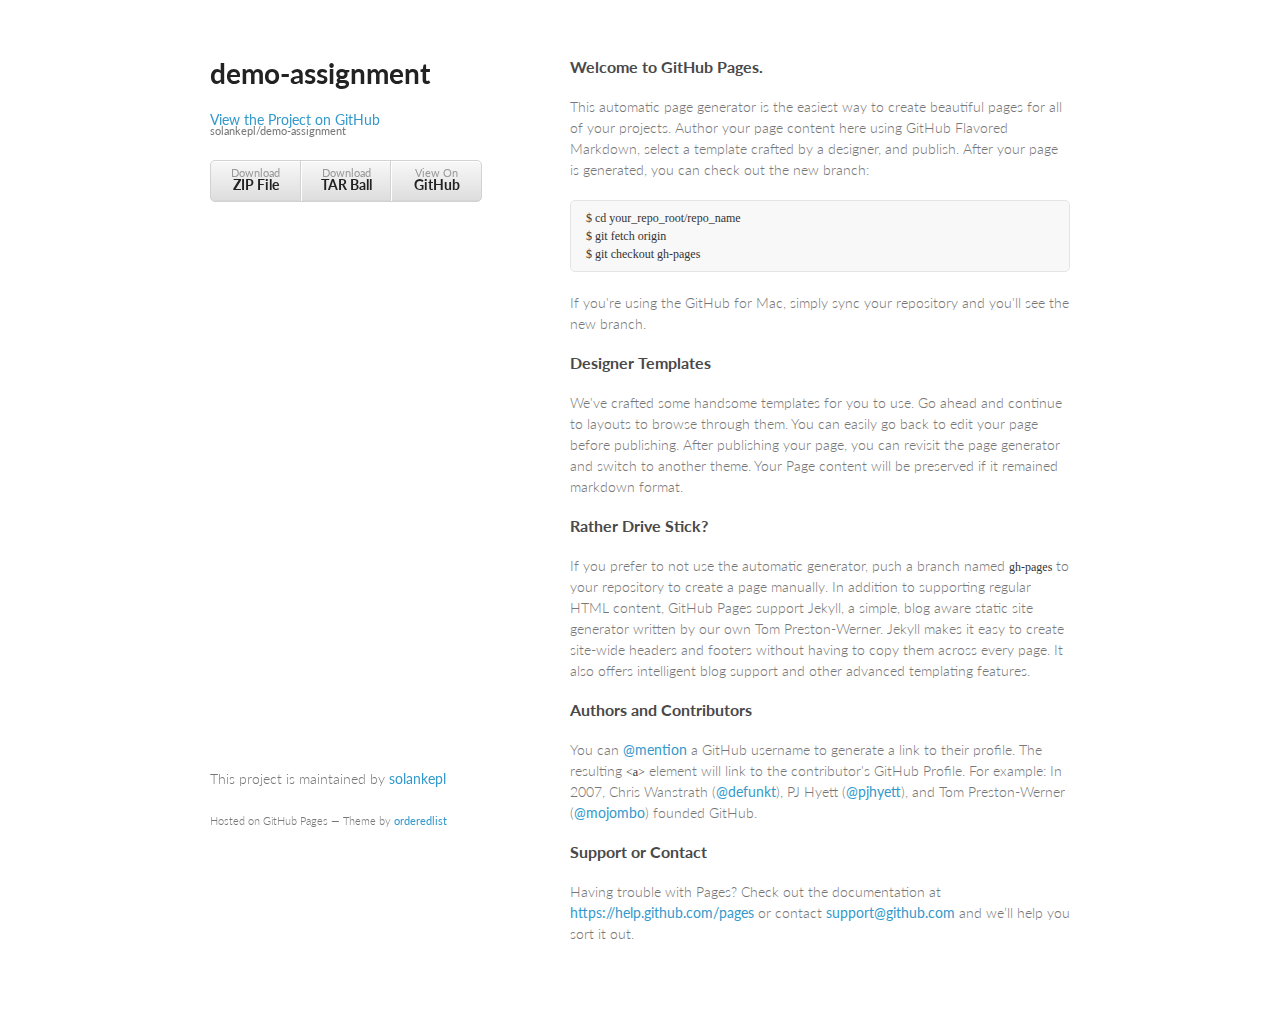
==== index.html @ a4de64b5 "Create gh-pages branch via GitHub" ====
<!doctype html>
<html>
  <head>
    <meta charset="utf-8">
    <meta http-equiv="X-UA-Compatible" content="chrome=1">
    <title>demo-assignment by solankepl</title>

    <link rel="stylesheet" href="stylesheets/styles.css">
    <link rel="stylesheet" href="stylesheets/pygment_trac.css">
    <meta name="viewport" content="width=device-width, initial-scale=1, user-scalable=no">
    <!--[if lt IE 9]>
    <script src="//html5shiv.googlecode.com/svn/trunk/html5.js"></script>
    <![endif]-->
  </head>
  <body>
    <div class="wrapper">
      <header>
        <h1>demo-assignment</h1>
        <p></p>

        <p class="view"><a href="https://github.com/solankepl/demo-assignment">View the Project on GitHub <small>solankepl/demo-assignment</small></a></p>


        <ul>
          <li><a href="https://github.com/solankepl/demo-assignment/zipball/master">Download <strong>ZIP File</strong></a></li>
          <li><a href="https://github.com/solankepl/demo-assignment/tarball/master">Download <strong>TAR Ball</strong></a></li>
          <li><a href="https://github.com/solankepl/demo-assignment">View On <strong>GitHub</strong></a></li>
        </ul>
      </header>
      <section>
        <h3>
<a id="welcome-to-github-pages" class="anchor" href="#welcome-to-github-pages" aria-hidden="true"><span class="octicon octicon-link"></span></a>Welcome to GitHub Pages.</h3>

<p>This automatic page generator is the easiest way to create beautiful pages for all of your projects. Author your page content here using GitHub Flavored Markdown, select a template crafted by a designer, and publish. After your page is generated, you can check out the new branch:</p>

<pre><code>$ cd your_repo_root/repo_name
$ git fetch origin
$ git checkout gh-pages
</code></pre>

<p>If you're using the GitHub for Mac, simply sync your repository and you'll see the new branch.</p>

<h3>
<a id="designer-templates" class="anchor" href="#designer-templates" aria-hidden="true"><span class="octicon octicon-link"></span></a>Designer Templates</h3>

<p>We've crafted some handsome templates for you to use. Go ahead and continue to layouts to browse through them. You can easily go back to edit your page before publishing. After publishing your page, you can revisit the page generator and switch to another theme. Your Page content will be preserved if it remained markdown format.</p>

<h3>
<a id="rather-drive-stick" class="anchor" href="#rather-drive-stick" aria-hidden="true"><span class="octicon octicon-link"></span></a>Rather Drive Stick?</h3>

<p>If you prefer to not use the automatic generator, push a branch named <code>gh-pages</code> to your repository to create a page manually. In addition to supporting regular HTML content, GitHub Pages support Jekyll, a simple, blog aware static site generator written by our own Tom Preston-Werner. Jekyll makes it easy to create site-wide headers and footers without having to copy them across every page. It also offers intelligent blog support and other advanced templating features.</p>

<h3>
<a id="authors-and-contributors" class="anchor" href="#authors-and-contributors" aria-hidden="true"><span class="octicon octicon-link"></span></a>Authors and Contributors</h3>

<p>You can <a href="https://github.com/blog/821" class="user-mention">@mention</a> a GitHub username to generate a link to their profile. The resulting <code>&lt;a&gt;</code> element will link to the contributor's GitHub Profile. For example: In 2007, Chris Wanstrath (<a href="https://github.com/defunkt" class="user-mention">@defunkt</a>), PJ Hyett (<a href="https://github.com/pjhyett" class="user-mention">@pjhyett</a>), and Tom Preston-Werner (<a href="https://github.com/mojombo" class="user-mention">@mojombo</a>) founded GitHub.</p>

<h3>
<a id="support-or-contact" class="anchor" href="#support-or-contact" aria-hidden="true"><span class="octicon octicon-link"></span></a>Support or Contact</h3>

<p>Having trouble with Pages? Check out the documentation at <a href="https://help.github.com/pages">https://help.github.com/pages</a> or contact <a href="mailto:support@github.com">support@github.com</a> and we’ll help you sort it out.</p>
      </section>
      <footer>
        <p>This project is maintained by <a href="https://github.com/solankepl">solankepl</a></p>
        <p><small>Hosted on GitHub Pages &mdash; Theme by <a href="https://github.com/orderedlist">orderedlist</a></small></p>
      </footer>
    </div>
    <script src="javascripts/scale.fix.js"></script>
    
  </body>
</html>
---- stylesheets/styles.css ----
@import url(https://fonts.googleapis.com/css?family=Lato:300italic,700italic,300,700);

body {
  padding:50px;
  font:14px/1.5 Lato, "Helvetica Neue", Helvetica, Arial, sans-serif;
  color:#777;
  font-weight:300;
}

h1, h2, h3, h4, h5, h6 {
  color:#222;
  margin:0 0 20px;
}

p, ul, ol, table, pre, dl {
  margin:0 0 20px;
}

h1, h2, h3 {
  line-height:1.1;
}

h1 {
  font-size:28px;
}

h2 {
  color:#393939;
}

h3, h4, h5, h6 {
  color:#494949;
}

a {
  color:#39c;
  font-weight:400;
  text-decoration:none;
}

a small {
  font-size:11px;
  color:#777;
  margin-top:-0.6em;
  display:block;
}

.wrapper {
  width:860px;
  margin:0 auto;
}

blockquote {
  border-left:1px solid #e5e5e5;
  margin:0;
  padding:0 0 0 20px;
  font-style:italic;
}

code, pre {
  font-family:Monaco, Bitstream Vera Sans Mono, Lucida Console, Terminal;
  color:#333;
  font-size:12px;
}

pre {
  padding:8px 15px;
  background: #f8f8f8;  
  border-radius:5px;
  border:1px solid #e5e5e5;
  overflow-x: auto;
}

table {
  width:100%;
  border-collapse:collapse;
}

th, td {
  text-align:left;
  padding:5px 10px;
  border-bottom:1px solid #e5e5e5;
}

dt {
  color:#444;
  font-weight:700;
}

th {
  color:#444;
}

img {
  max-width:100%;
}

header {
  width:270px;
  float:left;
  position:fixed;
}

header ul {
  list-style:none;
  height:40px;
  
  padding:0;
  
  background: #eee;
  background: -moz-linear-gradient(top, #f8f8f8 0%, #dddddd 100%);
  background: -webkit-gradient(linear, left top, left bottom, color-stop(0%,#f8f8f8), color-stop(100%,#dddddd));
  background: -webkit-linear-gradient(top, #f8f8f8 0%,#dddddd 100%);
  background: -o-linear-gradient(top, #f8f8f8 0%,#dddddd 100%);
  background: -ms-linear-gradient(top, #f8f8f8 0%,#dddddd 100%);
  background: linear-gradient(top, #f8f8f8 0%,#dddddd 100%);
  
  border-radius:5px;
  border:1px solid #d2d2d2;
  box-shadow:inset #fff 0 1px 0, inset rgba(0,0,0,0.03) 0 -1px 0;
  width:270px;
}

header li {
  width:89px;
  float:left;
  border-right:1px solid #d2d2d2;
  height:40px;
}

header ul a {
  line-height:1;
  font-size:11px;
  color:#999;
  display:block;
  text-align:center;
  padding-top:6px;
  height:40px;
}

strong {
  color:#222;
  font-weight:700;
}

header ul li + li {
  width:88px;
  border-left:1px solid #fff;
}

header ul li + li + li {
  border-right:none;
  width:89px;
}

header ul a strong {
  font-size:14px;
  display:block;
  color:#222;
}

section {
  width:500px;
  float:right;
  padding-bottom:50px;
}

small {
  font-size:11px;
}

hr {
  border:0;
  background:#e5e5e5;
  height:1px;
  margin:0 0 20px;
}

footer {
  width:270px;
  float:left;
  position:fixed;
  bottom:50px;
}

@media print, screen and (max-width: 960px) {
  
  div.wrapper {
    width:auto;
    margin:0;
  }
  
  header, section, footer {
    float:none;
    position:static;
    width:auto;
  }
  
  header {
    padding-right:320px;
  }
  
  section {
    border:1px solid #e5e5e5;
    border-width:1px 0;
    padding:20px 0;
    margin:0 0 20px;
  }
  
  header a small {
    display:inline;
  }
  
  header ul {
    position:absolute;
    right:50px;
    top:52px;
  }
}

@media print, screen and (max-width: 720px) {
  body {
    word-wrap:break-word;
  }
  
  header {
    padding:0;
  }
  
  header ul, header p.view {
    position:static;
  }
  
  pre, code {
    word-wrap:normal;
  }
}

@media print, screen and (max-width: 480px) {
  body {
    padding:15px;
  }
  
  header ul {
    display:none;
  }
}

@media print {
  body {
    padding:0.4in;
    font-size:12pt;
    color:#444;
  }
}
---- stylesheets/pygment_trac.css ----
.highlight  { background: #ffffff; }
.highlight .c { color: #999988; font-style: italic } /* Comment */
.highlight .err { color: #a61717; background-color: #e3d2d2 } /* Error */
.highlight .k { font-weight: bold } /* Keyword */
.highlight .o { font-weight: bold } /* Operator */
.highlight .cm { color: #999988; font-style: italic } /* Comment.Multiline */
.highlight .cp { color: #999999; font-weight: bold } /* Comment.Preproc */
.highlight .c1 { color: #999988; font-style: italic } /* Comment.Single */
.highlight .cs { color: #999999; font-weight: bold; font-style: italic } /* Comment.Special */
.highlight .gd { color: #000000; background-color: #ffdddd } /* Generic.Deleted */
.highlight .gd .x { color: #000000; background-color: #ffaaaa } /* Generic.Deleted.Specific */
.highlight .ge { font-style: italic } /* Generic.Emph */
.highlight .gr { color: #aa0000 } /* Generic.Error */
.highlight .gh { color: #999999 } /* Generic.Heading */
.highlight .gi { color: #000000; background-color: #ddffdd } /* Generic.Inserted */
.highlight .gi .x { color: #000000; background-color: #aaffaa } /* Generic.Inserted.Specific */
.highlight .go { color: #888888 } /* Generic.Output */
.highlight .gp { color: #555555 } /* Generic.Prompt */
.highlight .gs { font-weight: bold } /* Generic.Strong */
.highlight .gu { color: #800080; font-weight: bold; } /* Generic.Subheading */
.highlight .gt { color: #aa0000 } /* Generic.Traceback */
.highlight .kc { font-weight: bold } /* Keyword.Constant */
.highlight .kd { font-weight: bold } /* Keyword.Declaration */
.highlight .kn { font-weight: bold } /* Keyword.Namespace */
.highlight .kp { font-weight: bold } /* Keyword.Pseudo */
.highlight .kr { font-weight: bold } /* Keyword.Reserved */
.highlight .kt { color: #445588; font-weight: bold } /* Keyword.Type */
.highlight .m { color: #009999 } /* Literal.Number */
.highlight .s { color: #d14 } /* Literal.String */
.highlight .na { color: #008080 } /* Name.Attribute */
.highlight .nb { color: #0086B3 } /* Name.Builtin */
.highlight .nc { color: #445588; font-weight: bold } /* Name.Class */
.highlight .no { color: #008080 } /* Name.Constant */
.highlight .ni { color: #800080 } /* Name.Entity */
.highlight .ne { color: #990000; font-weight: bold } /* Name.Exception */
.highlight .nf { color: #990000; font-weight: bold } /* Name.Function */
.highlight .nn { color: #555555 } /* Name.Namespace */
.highlight .nt { color: #000080 } /* Name.Tag */
.highlight .nv { color: #008080 } /* Name.Variable */
.highlight .ow { font-weight: bold } /* Operator.Word */
.highlight .w { color: #bbbbbb } /* Text.Whitespace */
.highlight .mf { color: #009999 } /* Literal.Number.Float */
.highlight .mh { color: #009999 } /* Literal.Number.Hex */
.highlight .mi { color: #009999 } /* Literal.Number.Integer */
.highlight .mo { color: #009999 } /* Literal.Number.Oct */
.highlight .sb { color: #d14 } /* Literal.String.Backtick */
.highlight .sc { color: #d14 } /* Literal.String.Char */
.highlight .sd { color: #d14 } /* Literal.String.Doc */
.highlight .s2 { color: #d14 } /* Literal.String.Double */
.highlight .se { color: #d14 } /* Literal.String.Escape */
.highlight .sh { color: #d14 } /* Literal.String.Heredoc */
.highlight .si { color: #d14 } /* Literal.String.Interpol */
.highlight .sx { color: #d14 } /* Literal.String.Other */
.highlight .sr { color: #009926 } /* Literal.String.Regex */
.highlight .s1 { color: #d14 } /* Literal.String.Single */
.highlight .ss { color: #990073 } /* Literal.String.Symbol */
.highlight .bp { color: #999999 } /* Name.Builtin.Pseudo */
.highlight .vc { color: #008080 } /* Name.Variable.Class */
.highlight .vg { color: #008080 } /* Name.Variable.Global */
.highlight .vi { color: #008080 } /* Name.Variable.Instance */
.highlight .il { color: #009999 } /* Literal.Number.Integer.Long */

.type-csharp .highlight .k { color: #0000FF }
.type-csharp .highlight .kt { color: #0000FF }
.type-csharp .highlight .nf { color: #000000; font-weight: normal }
.type-csharp .highlight .nc { color: #2B91AF }
.type-csharp .highlight .nn { color: #000000 }
.type-csharp .highlight .s { color: #A31515 }
.type-csharp .highlight .sc { color: #A31515 }
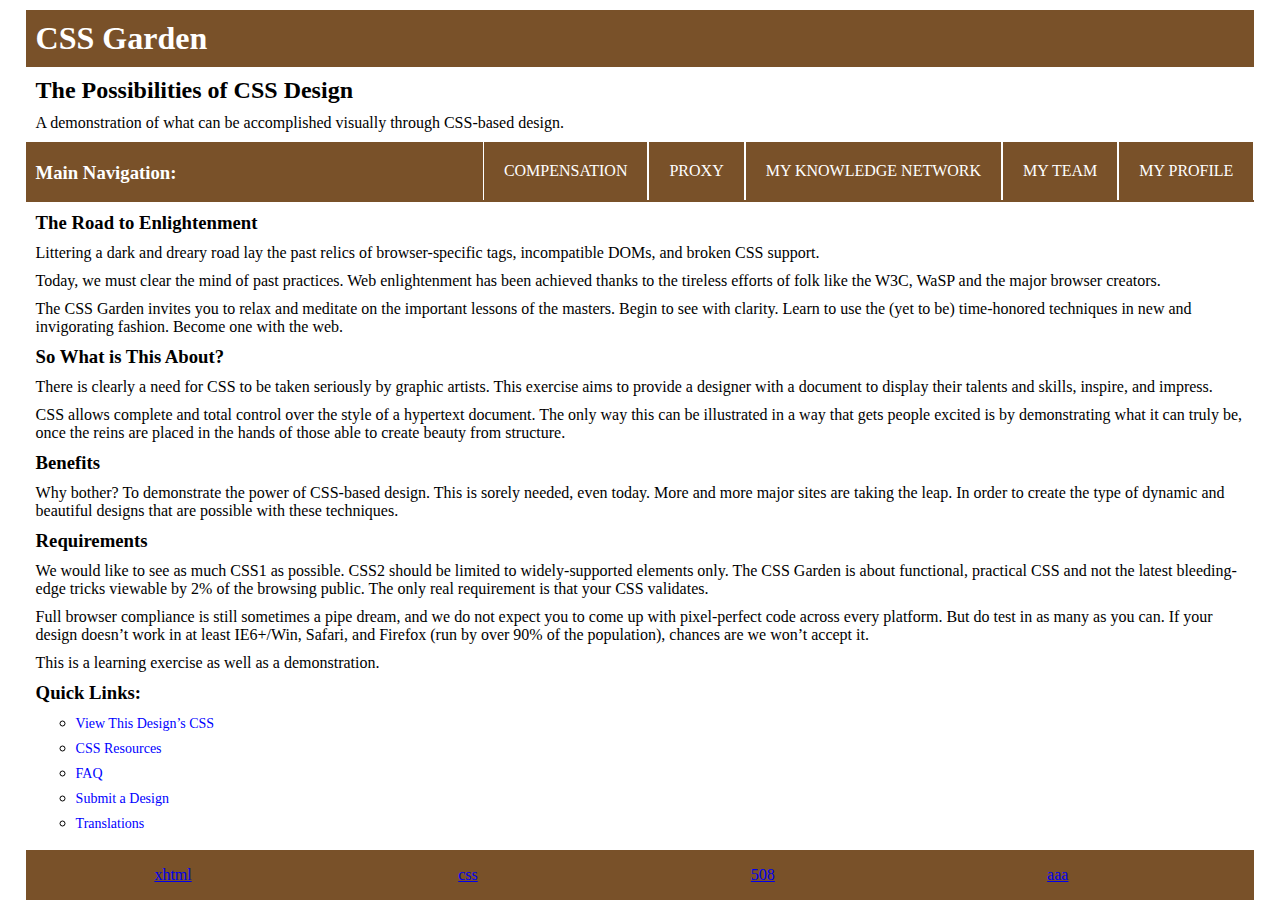
==== commit 438de150: "Adds assignment" ====
--- a/index.html
+++ b/index.html
@@ -1,71 +1,238 @@
-<!doctype html>
+<!DOCTYPE HTML PUBLIC "-//W3C//DTD XHTML 1.0 Strict//EN" "http://www.w3.org/TR/xhtml1/DTD/xhtml1-strict.dtd">
 <html>
-  <head>
-    <meta charset="utf-8">
-    <meta http-equiv="X-UA-Compatible" content="chrome=1">
-    <title>demo-assignment by solankepl</title>
-
-    <link rel="stylesheet" href="stylesheets/styles.css">
-    <link rel="stylesheet" href="stylesheets/pygment_trac.css">
-    <meta name="viewport" content="width=device-width, initial-scale=1, user-scalable=no">
-    <!--[if lt IE 9]>
-    <script src="//html5shiv.googlecode.com/svn/trunk/html5.js"></script>
-    <![endif]-->
-  </head>
-  <body>
-    <div class="wrapper">
-      <header>
-        <h1>demo-assignment</h1>
-        <p></p>
-
-        <p class="view"><a href="https://github.com/solankepl/demo-assignment">View the Project on GitHub <small>solankepl/demo-assignment</small></a></p>
-
-
-        <ul>
-          <li><a href="https://github.com/solankepl/demo-assignment/zipball/master">Download <strong>ZIP File</strong></a></li>
-          <li><a href="https://github.com/solankepl/demo-assignment/tarball/master">Download <strong>TAR Ball</strong></a></li>
-          <li><a href="https://github.com/solankepl/demo-assignment">View On <strong>GitHub</strong></a></li>
-        </ul>
-      </header>
-      <section>
-        <h3>
-<a id="welcome-to-github-pages" class="anchor" href="#welcome-to-github-pages" aria-hidden="true"><span class="octicon octicon-link"></span></a>Welcome to GitHub Pages.</h3>
-
-<p>This automatic page generator is the easiest way to create beautiful pages for all of your projects. Author your page content here using GitHub Flavored Markdown, select a template crafted by a designer, and publish. After your page is generated, you can check out the new branch:</p>
-
-<pre><code>$ cd your_repo_root/repo_name
-$ git fetch origin
-$ git checkout gh-pages
-</code></pre>
-
-<p>If you're using the GitHub for Mac, simply sync your repository and you'll see the new branch.</p>
-
-<h3>
-<a id="designer-templates" class="anchor" href="#designer-templates" aria-hidden="true"><span class="octicon octicon-link"></span></a>Designer Templates</h3>
-
-<p>We've crafted some handsome templates for you to use. Go ahead and continue to layouts to browse through them. You can easily go back to edit your page before publishing. After publishing your page, you can revisit the page generator and switch to another theme. Your Page content will be preserved if it remained markdown format.</p>
-
-<h3>
-<a id="rather-drive-stick" class="anchor" href="#rather-drive-stick" aria-hidden="true"><span class="octicon octicon-link"></span></a>Rather Drive Stick?</h3>
-
-<p>If you prefer to not use the automatic generator, push a branch named <code>gh-pages</code> to your repository to create a page manually. In addition to supporting regular HTML content, GitHub Pages support Jekyll, a simple, blog aware static site generator written by our own Tom Preston-Werner. Jekyll makes it easy to create site-wide headers and footers without having to copy them across every page. It also offers intelligent blog support and other advanced templating features.</p>
-
-<h3>
-<a id="authors-and-contributors" class="anchor" href="#authors-and-contributors" aria-hidden="true"><span class="octicon octicon-link"></span></a>Authors and Contributors</h3>
-
-<p>You can <a href="https://github.com/blog/821" class="user-mention">@mention</a> a GitHub username to generate a link to their profile. The resulting <code>&lt;a&gt;</code> element will link to the contributor's GitHub Profile. For example: In 2007, Chris Wanstrath (<a href="https://github.com/defunkt" class="user-mention">@defunkt</a>), PJ Hyett (<a href="https://github.com/pjhyett" class="user-mention">@pjhyett</a>), and Tom Preston-Werner (<a href="https://github.com/mojombo" class="user-mention">@mojombo</a>) founded GitHub.</p>
-
-<h3>
-<a id="support-or-contact" class="anchor" href="#support-or-contact" aria-hidden="true"><span class="octicon octicon-link"></span></a>Support or Contact</h3>
-
-<p>Having trouble with Pages? Check out the documentation at <a href="https://help.github.com/pages">https://help.github.com/pages</a> or contact <a href="mailto:support@github.com">support@github.com</a> and we’ll help you sort it out.</p>
-      </section>
-      <footer>
-        <p>This project is maintained by <a href="https://github.com/solankepl">solankepl</a></p>
-        <p><small>Hosted on GitHub Pages &mdash; Theme by <a href="https://github.com/orderedlist">orderedlist</a></small></p>
-      </footer>
+<head>
+	<meta http-equiv="content-type" content="text/html; charset=ISO-8859-1">
+	<meta name="keywords" content="design, css, cascading, style, sheets, xhtml, graphic design, w3c, web standards, visual, display">
+	<meta name="description" content="A demonstration of what can be accomplished visually through CSS-based design.">
+	<title>css garden: Saba design prototype</title>	
+	<style type="text/css" title="currentStyle" media="screen">
+	html, body, div, span, object, iframe,
+	h1, h2, h3, h4, h5, h6, p, ul, li{
+		margin:0;
+		padding:0;
+		border:0;
+		outline:0;
+	}
+
+	@font-face {
+		font-family: Arial, Helvetica, sans-serif;
+		/*src: url(sansation_light.woff);*/
+	}
+	
+	body{
+		font:Arial, Helvetica, sans-serif;
+		font-size:16px;		
+	}
+	
+	h1{
+		margin:10px 0px;	
+	}
+	
+	p,  h2, h3{
+		margin:10px;
+	}
+	li{
+		list-style: none;
+	}
+	
+	a{
+		text-decoration:none;
+	}
+	#css-garden{
+		width:96%;
+		margin:auto;
+		/*min-width:800px;*/
+	}
+	
+	#pageHeader h1{
+		color:#FFF;	
+		background:#795129;
+		padding:10px;	
+	}
+	
+	#navigation {
+		width:100%;
+		height:60px;
+		color:#FFF;	
+		background:#795129;		
+	}
+	
+	#navigation .select{
+		float:left;
+		padding: 0px 10px;
+		margin:20px 0px;
+	}
+	
+	#navigation ul{
+		
+	}
+	
+	#navigation ul li{
+		float: right;		
+		padding: 20px;	
+		border-left:1px solid #FFF;	
+		border-right:1px solid #FFF;	
+		cursor:pointer;
+	}
+	#navigation ul li a{
+		text-transform: uppercase;
+		color:#FFFFFF;
+	}
+	
+	#navigation ul li:hover{
+		background:#960;	
+	}
+		
+	#quicklinks{
+			
+	}
+	#quicklinks li {	
+		height:25px;
+		margin-left:50px;;
+		list-style: circle;
+	}
+	#quicklinks li a{
+		color:#0000FF;
+		font-size:14px;	
+	}
+	
+	#quicklinks li a:hover{
+		font-size:16px;						
+	}
+	
+	#footer{
+		width:96%;
+		color:#FFF;	
+		background:#795129;
+		height:50px;
+		position:fixed;
+		bottom:0px;
+	
+	}
+	
+	#footer a{
+		line-height: 50px;
+		width: 24%;
+		float: left;		
+		text-align: center;
+		text-decoration:underline;
+	}
+	
+	@media only screen  and (max-width:800px) {
+		#navigation{
+			height:auto;		
+		}
+		#navigation .select{
+			float:none;
+			padding: 20px 10px;
+			margin: 0px;	
+		}
+		#navigation ul li{
+			float:none;
+			border:1px solid #FFF;
+		}
+				
+		#footer a{
+			width: 22%;
+		}
+		
+	}
+	
+	
+	</style>
+
+
+</head>
+<body id="css-garden">
+<div id="screen">
+
+	<div id="header">
+		<div id="pageHeader">
+			<h1><span>CSS Garden</span></h1>
+			<h2><span>The Possibilities of CSS Design</span></h2>
+		</div>
+
+		<div id="quickSummary">
+			<p class="p1"><span>A demonstration of what can be accomplished visually through CSS-based design.</span></p>
+		</div>
+
+
+	</div>
+	<div id="navigation">
+		<h3 class="select"><span>Main Navigation:</span></h3>
+		<ul>
+			<li><a href="#" title="AccessKey: a" accesskey="a">My Profile</a></li>
+			<li><a href="#" title="AccessKey: b" accesskey="b">My Team</a></li>
+			<li><a href="#" title="AccessKey: c" accesskey="c">My Knowledge Network</a></li>
+			<li><a href="#" title="AccessKey: d" accesskey="d">Proxy</a></li>
+			<li><a href="#" title="AccessKey: e" accesskey="e">Compensation</a></li>
+		</ul>
+	</div>
+    <div id="content">
+		<div id="preamble" class="generaltext">
+			<h3><span>The Road to Enlightenment</span></h3>
+			<p class="p1"><span>Littering a dark and dreary road lay the past relics of browser-specific tags, incompatible DOMs, and broken CSS support.</span></p>
+			<p class="p2"><span>Today,
+            we must clear the mind of past practices. Web enlightenment has been
+            achieved thanks to the tireless efforts of folk like the W3C, WaSP and the major browser creators.</span></p>
+			<p class="p3"><span>The
+            CSS Garden invites you to relax and meditate on the important
+            lessons of the masters. Begin to see with clarity. Learn to use the
+            (yet to be) time-honored techniques in new and invigorating fashion.
+            Become one with the web.</span></p>
+		</div>
+  		<div class="generaltext">
+  			<h3><span>So What is This About?</span></h3>
+  			<p class="p1"><span>There is clearly a need for CSS
+              to be taken seriously by graphic artists. This exercise aims to
+              provide a designer with a document to display their talents and skills, inspire, and impress.</span></p>
+  			<p class="p2"><span>CSS
+              allows complete and total control over the style of a hypertext
+              document. The only way this can be illustrated in a way that gets
+              people excited is by demonstrating what it can truly be, once the reins
+              are placed in the hands of those able to create beauty from structure.</span></p>
+  		</div>
+
+  		<div class="generaltext">
+  			<h3><span>Benefits</span></h3>
+  			<p class="p1"><span>Why bother? To demonstrate the power of CSS-based
+              design. This is sorely needed, even today. More and more major sites
+              are taking the leap. In order to create the type of dynamic and beautiful designs that are possible with these techniques.</span></p>
+  		</div>
+
+  		<div class="generaltext">
+  			<h3><span>Requirements</span></h3>
+  			<p class="p1"><span>We would like to see as much CSS1 as possible. CSS2 should be limited to widely-supported elements only. The CSS Garden is about functional, practical CSS and not the latest bleeding-edge tricks viewable by 2% of the browsing public. The only real requirement is that your CSS validates.</span></p>
+  			<p class="p2">
+                  <span>Full browser
+                  compliance is still sometimes a pipe dream, and we do not expect you to
+                  come up with pixel-perfect code across every platform. But do test in
+                  as many as you can. If your design doesn&#8217;t work in at least IE6+/Win, Safari,
+                  and Firefox (run by over 90% of the population), chances are we won&#8217;t
+                  accept it.</span>
+              </p>
+  			<p class="p4"><span>This is a learning exercise as well as a demonstration.</span></p>
+  		</div>
+
     </div>
-    <script src="javascripts/scale.fix.js"></script>
-    
-  </body>
+     <div id="sidebar">
+    	<div id="quicklinks">
+    		<h3 class="resources"><span>Quick Links:</span></h3>
+    		<ul>
+    			<li><a href="#" title="View the source CSS file for the currently-viewed design, AccessKey: v" accesskey="v"><span class="accesskey">V</span>iew This Design&#8217;s CSS</a></li>
+                <li><a href="#" title="Links to great sites with information on using CSS. AccessKey: r" accesskey="r">CSS <span class="accesskey">R</span>esources</a></li>
+    			<li><a href="#" title="A list of Frequently Asked Questions about the Zen Garden. AccessKey: q" accesskey="q">FA<span class="accesskey">Q</span></a></li>
+    			<li><a href="#" title="Send in your own CSS file. AccessKey: s" accesskey="s"><span class="accesskey">S</span>ubmit a Design</a></li>
+    			<li><a href="#" title="View translated versions of this page. AccessKey: t" accesskey="t"><span class="accesskey">T</span>ranslations</a></li>
+    		</ul>
+    	</div>
+    </div>
+    <div id="footer">
+      	<a href="http://www.saba.com" title="Check the validity of this site&#8217;s XHTML">xhtml</a> &nbsp;
+    	<a href="http://www.saba.com" title="Check the validity of this site&#8217;s CSS">css</a> &nbsp;
+        <a href="http://www.saba.com" title="Read about the accessibility of this site">508</a> &nbsp;
+        <a href="http://www.saba.com" title="Read about the accessibility of this site">aaa</a>
+    </div>
+</div>
+</body>
 </html>